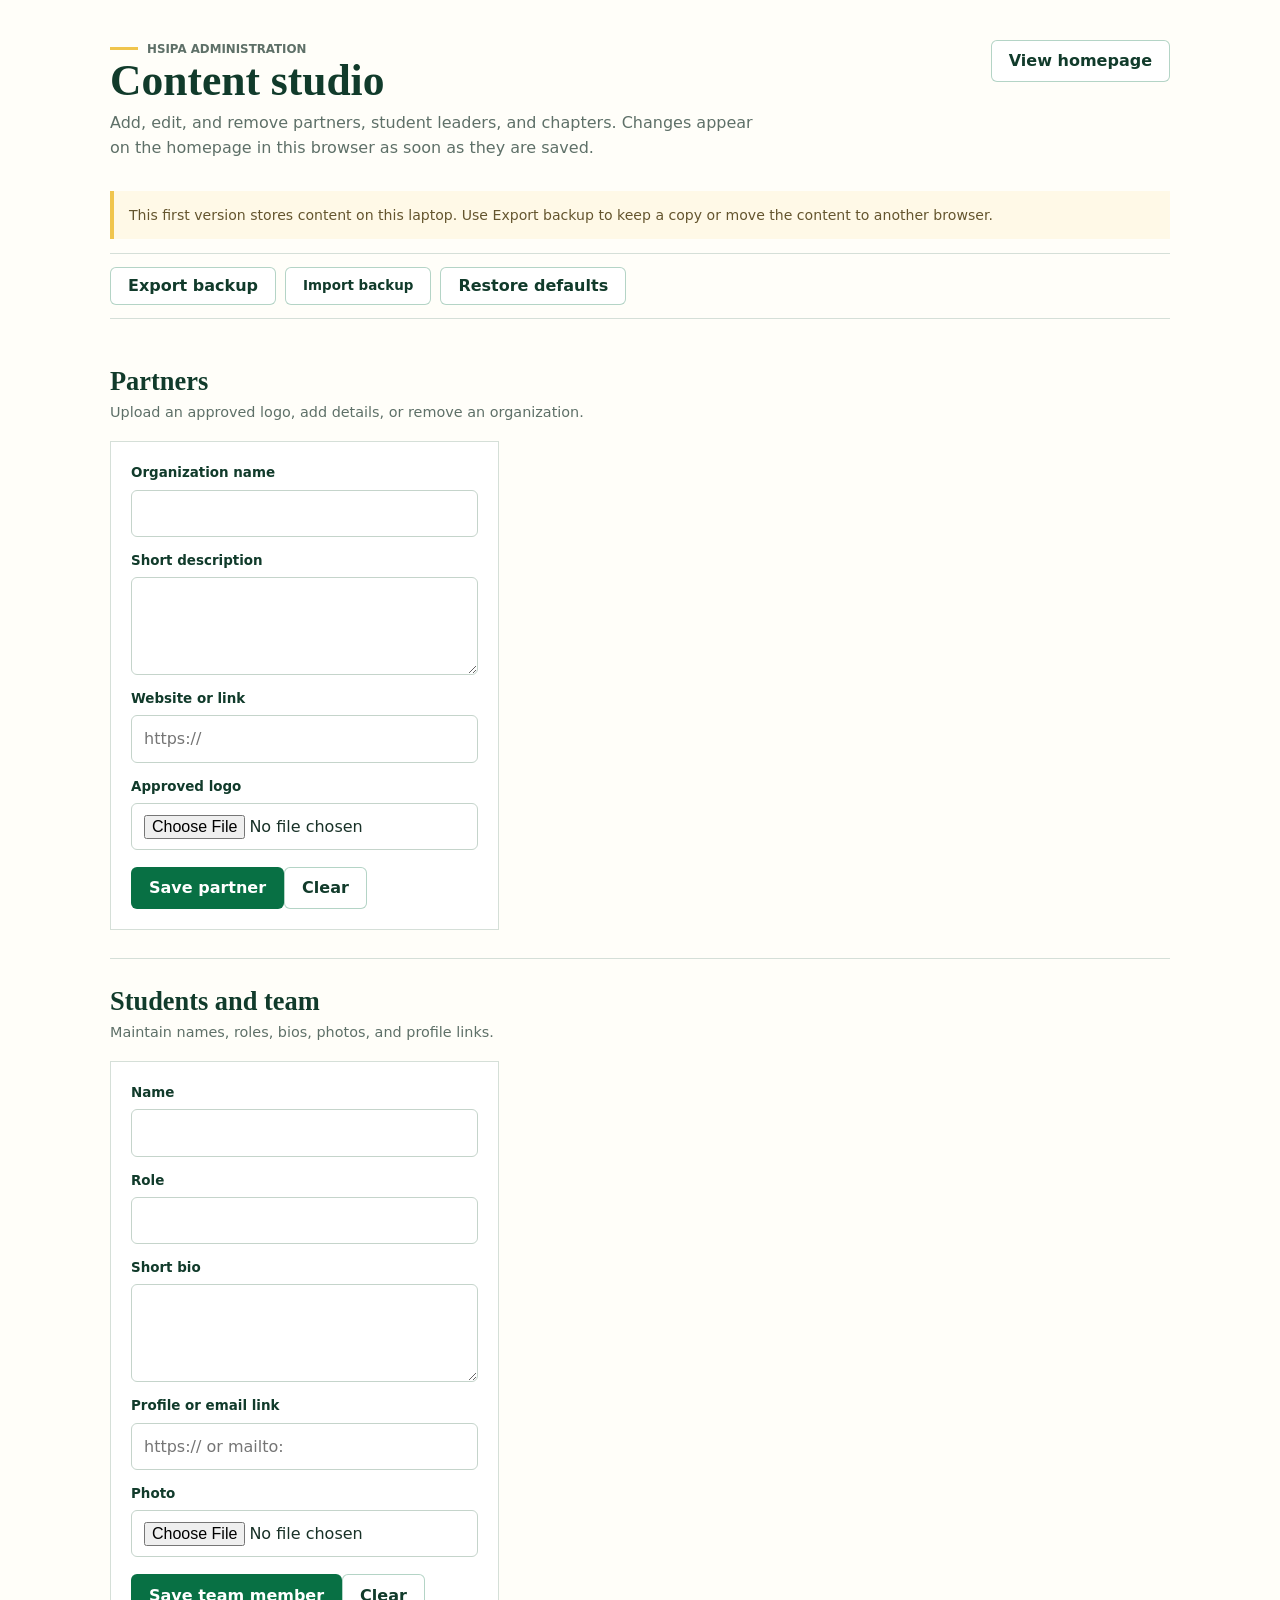
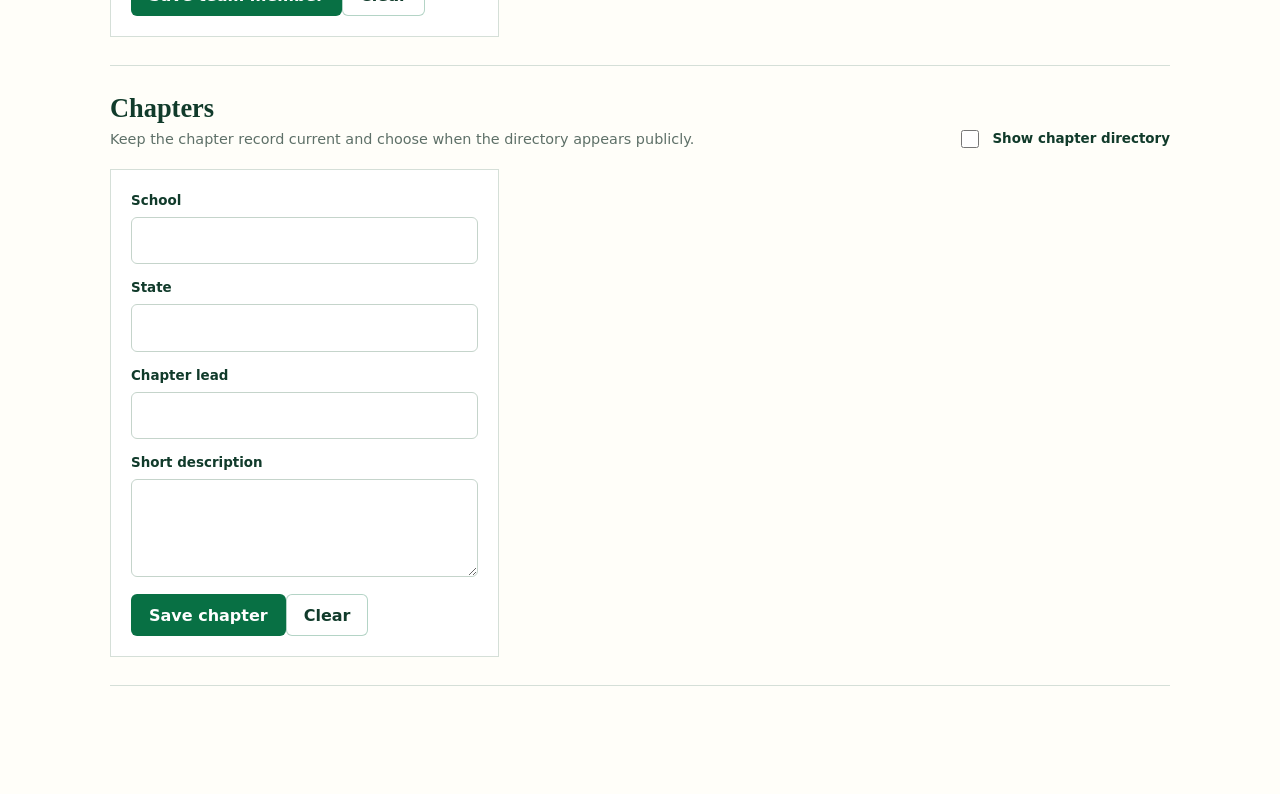
==== admin.html @ c9caeb81 "Add admin.html" ====
<!DOCTYPE html>
<html lang="en">
<head>
  <meta charset="UTF-8">
  <meta name="viewport" content="width=device-width, initial-scale=1.0">
  <title>HSIPA Content Studio</title>
  <link rel="stylesheet" href="styles.css">
  <style>
    .admin-shell { width: min(1060px, calc(100% - 36px)); margin: 0 auto; padding: 40px 0 70px; }
    .admin-header { display: flex; align-items: flex-start; justify-content: space-between; gap: 30px; margin-bottom: 30px; }
    .admin-header h1 { max-width: none; margin-bottom: 8px; font-size: clamp(2rem, 3.4vw, 2.8rem); }
    .admin-header p { max-width: 650px; margin-bottom: 0; color: var(--muted); }
    .admin-toolbar { display: flex; flex-wrap: wrap; gap: 9px; margin-bottom: 20px; padding: 13px 0; border-block: 1px solid var(--line); }
    .admin-toolbar .button { min-height: 38px; }
    .admin-section { padding: 28px 0; border-bottom: 1px solid var(--line); }
    .admin-section-header { display: flex; align-items: end; justify-content: space-between; gap: 20px; margin-bottom: 18px; }
    .admin-section-header h2 { font-size: 1.65rem; }
    .admin-section-header p { margin: 5px 0 0; color: var(--muted); font-size: 0.9rem; }
    .editor-grid { display: grid; grid-template-columns: minmax(300px, 0.75fr) minmax(0, 1.25fr); gap: 22px; align-items: start; }
    .editor-form { padding: 20px; border: 1px solid var(--line); background: var(--white); }
    .editor-form .form-grid { grid-template-columns: 1fr; }
    .records { display: grid; gap: 9px; }
    .record { display: grid; grid-template-columns: 52px 1fr auto; gap: 13px; align-items: center; padding: 13px; border: 1px solid var(--line); background: var(--mist); }
    .record-preview { display: grid; place-items: center; width: 52px; height: 52px; border-radius: 5px; object-fit: contain; color: var(--pine-dark); background: var(--mint); font-size: 0.75rem; font-weight: 900; }
    .record strong, .record span { display: block; }
    .record span { color: var(--muted); font-size: 0.82rem; }
    .record-actions { display: flex; gap: 6px; }
    .icon-button { display: grid; place-items: center; width: 36px; height: 36px; border: 1px solid var(--line); border-radius: 5px; cursor: pointer; color: var(--pine-dark); background: var(--white); font-weight: 900; }
    .icon-button.danger { color: #8b3425; }
    .visibility-row { display: flex; align-items: center; gap: 10px; color: var(--pine-dark); font-weight: 800; }
    .visibility-row input { width: 18px; height: 18px; }
    .admin-status { min-height: 24px; margin: 14px 0 0; color: var(--pine); font-weight: 800; }
    .data-note { padding: 13px 15px; border-left: 4px solid var(--yellow); background: #fff9e7; color: #64552e; font-size: 0.88rem; }
    @media (max-width: 760px) {
      .admin-header, .admin-section-header { align-items: flex-start; flex-direction: column; }
      .editor-grid { grid-template-columns: 1fr; }
      .record { grid-template-columns: 44px 1fr; }
      .record-preview { width: 44px; height: 44px; }
      .record-actions { grid-column: 2; }
    }
  </style>
</head>
<body>
  <main class="admin-shell">
    <header class="admin-header">
      <div>
        <p class="kicker">HSIPA administration</p>
        <h1>Content studio</h1>
        <p>Add, edit, and remove partners, student leaders, and chapters. Changes appear on the homepage in this browser as soon as they are saved.</p>
      </div>
      <a class="button secondary" href="index.html">View homepage</a>
    </header>

    <p class="data-note">This first version stores content on this laptop. Use Export backup to keep a copy or move the content to another browser.</p>
    <div class="admin-toolbar">
      <button class="button secondary" id="export-button" type="button">Export backup</button>
      <label class="button secondary" for="import-input">Import backup</label>
      <input id="import-input" type="file" accept="application/json" hidden>
      <button class="button secondary" id="reset-button" type="button">Restore defaults</button>
    </div>

    <section class="admin-section" id="partners-admin">
      <div class="admin-section-header">
        <div><h2>Partners</h2><p>Upload an approved logo, add details, or remove an organization.</p></div>
      </div>
      <div class="editor-grid">
        <form class="editor-form" id="partner-form">
          <input type="hidden" name="id">
          <div class="form-grid">
            <div class="field"><label for="partner-name">Organization name</label><input id="partner-name" name="name" required></div>
            <div class="field"><label for="partner-description">Short description</label><textarea id="partner-description" name="description" required></textarea></div>
            <div class="field"><label for="partner-url">Website or link</label><input id="partner-url" name="url" type="url" placeholder="https://"></div>
            <div class="field"><label for="partner-logo">Approved logo</label><input id="partner-logo" name="image" type="file" accept="image/png,image/jpeg,image/webp"></div>
          </div>
          <div class="form-actions"><button class="button primary" type="submit">Save partner</button><button class="button secondary cancel-edit" type="button">Clear</button></div>
        </form>
        <div class="records" id="partner-records"></div>
      </div>
    </section>

    <section class="admin-section" id="team-admin">
      <div class="admin-section-header">
        <div><h2>Students and team</h2><p>Maintain names, roles, bios, photos, and profile links.</p></div>
      </div>
      <div class="editor-grid">
        <form class="editor-form" id="team-form">
          <input type="hidden" name="id">
          <div class="form-grid">
            <div class="field"><label for="member-name">Name</label><input id="member-name" name="name" required></div>
            <div class="field"><label for="member-role">Role</label><input id="member-role" name="role" required></div>
            <div class="field"><label for="member-bio">Short bio</label><textarea id="member-bio" name="bio" required></textarea></div>
            <div class="field"><label for="member-url">Profile or email link</label><input id="member-url" name="url" placeholder="https:// or mailto:"></div>
            <div class="field"><label for="member-photo">Photo</label><input id="member-photo" name="image" type="file" accept="image/png,image/jpeg,image/webp"></div>
          </div>
          <div class="form-actions"><button class="button primary" type="submit">Save team member</button><button class="button secondary cancel-edit" type="button">Clear</button></div>
        </form>
        <div class="records" id="team-records"></div>
      </div>
    </section>

    <section class="admin-section" id="chapters-admin">
      <div class="admin-section-header">
        <div><h2>Chapters</h2><p>Keep the chapter record current and choose when the directory appears publicly.</p></div>
        <label class="visibility-row"><input id="show-chapters" type="checkbox"> Show chapter directory</label>
      </div>
      <div class="editor-grid">
        <form class="editor-form" id="chapter-admin-form">
          <input type="hidden" name="id">
          <div class="form-grid">
            <div class="field"><label for="chapter-school">School</label><input id="chapter-school" name="school" required></div>
            <div class="field"><label for="chapter-state">State</label><input id="chapter-state" name="state" required></div>
            <div class="field"><label for="chapter-leader">Chapter lead</label><input id="chapter-leader" name="leader" required></div>
            <div class="field"><label for="chapter-description">Short description</label><textarea id="chapter-description" name="description"></textarea></div>
          </div>
          <div class="form-actions"><button class="button primary" type="submit">Save chapter</button><button class="button secondary cancel-edit" type="button">Clear</button></div>
        </form>
        <div class="records" id="chapter-records"></div>
      </div>
    </section>

    <p class="admin-status" id="admin-status" role="status" aria-live="polite"></p>
  </main>
  <script src="content.js"></script>
  <script src="admin.js"></script>
</body>
</html>
---- styles.css ----
:root {
  --pine: #087044;
  --pine-dark: #113b2b;
  --ink: #183127;
  --muted: #5e7068;
  --mint: #e9f4ed;
  --mist: #f5f8f4;
  --paper: #fffef9;
  --white: #ffffff;
  --line: #d5dfd8;
  --yellow: #f0c54d;
  --blue: #346b83;
  --clay: #a85843;
  --shadow: 0 18px 46px rgba(17, 59, 43, 0.12);
}

* { box-sizing: border-box; }
html { scroll-behavior: smooth; }
body {
  margin: 0;
  color: var(--ink);
  background: var(--paper);
  font-family: Avenir, "Avenir Next", Inter, ui-sans-serif, system-ui, -apple-system, BlinkMacSystemFont, "Segoe UI", sans-serif;
  font-size: 16px;
  line-height: 1.58;
}
a { color: inherit; text-decoration: none; }
img { display: block; max-width: 100%; }
button, input, textarea, select { font: inherit; }
[hidden] { display: none !important; }

.site-header {
  position: sticky;
  top: 0;
  z-index: 20;
  border-bottom: 1px solid rgba(213, 223, 216, 0.9);
  background: rgba(255, 254, 249, 0.95);
  backdrop-filter: blur(14px);
}

.nav {
  display: flex;
  align-items: center;
  justify-content: space-between;
  gap: 28px;
  width: min(1160px, calc(100% - 40px));
  min-height: 68px;
  margin: 0 auto;
}

.brand { display: flex; align-items: center; gap: 11px; min-width: 210px; color: var(--pine-dark); }
.brand-logo { width: 40px; height: 40px; border: 1px solid var(--line); border-radius: 50%; object-fit: cover; }
.brand-text { display: grid; gap: 1px; line-height: 1.1; }
.brand-text span:first-child { font-size: 0.95rem; font-weight: 850; }
.brand-text span:last-child { color: var(--muted); font-size: 0.66rem; font-weight: 760; text-transform: uppercase; }
.nav-links { display: flex; align-items: center; gap: 18px; color: var(--muted); font-size: 0.86rem; font-weight: 720; }
.nav-links > a:not(.button):hover, .text-link:hover, .footer a:hover { color: var(--pine); }

.button {
  display: inline-flex;
  align-items: center;
  justify-content: center;
  min-height: 42px;
  padding: 0 17px;
  border: 1px solid transparent;
  border-radius: 6px;
  cursor: pointer;
  font-weight: 800;
  transition: transform 160ms ease, background 160ms ease, border-color 160ms ease;
}
.button:hover { transform: translateY(-1px); }
.button.primary { color: var(--white); background: var(--pine); }
.button.primary:hover { background: var(--pine-dark); }
.button.secondary { color: var(--pine-dark); border-color: rgba(8, 112, 68, 0.3); background: var(--white); }
.nav-cta { min-height: 38px; padding-inline: 14px; color: var(--white) !important; }

.hero { border-bottom: 1px solid var(--line); background: var(--mist); }
.hero-inner {
  display: grid;
  grid-template-columns: minmax(0, 1.15fr) minmax(300px, 0.65fr);
  gap: 64px;
  align-items: center;
  width: min(1160px, calc(100% - 40px));
  margin: 0 auto;
  padding: 74px 0 58px;
}
.hero-content { max-width: 750px; }
.kicker { margin: 0 0 14px; color: var(--pine); font-size: 0.74rem; font-weight: 900; text-transform: uppercase; }
.kicker::before { display: inline-block; width: 28px; height: 3px; margin: 0 9px 3px 0; content: ""; background: var(--yellow); }
.kicker.light { color: #d9eee3; }
h1, h2, h3, p { margin-top: 0; }
h1, h2 { color: var(--pine-dark); font-family: Georgia, "Times New Roman", serif; font-weight: 700; letter-spacing: 0; }
h1 { max-width: 760px; margin-bottom: 20px; font-size: clamp(2.6rem, 5.2vw, 4.7rem); line-height: 1; }
h2 { margin-bottom: 0; font-size: clamp(1.78rem, 3vw, 2.75rem); line-height: 1.08; }
h3 { margin-bottom: 8px; color: var(--pine-dark); font-size: 1.08rem; line-height: 1.28; letter-spacing: 0; }
.hero-copy { max-width: 720px; margin-bottom: 0; color: #385046; font-size: clamp(0.98rem, 1.15vw, 1.06rem); line-height: 1.68; }
.hero-actions { display: flex; flex-wrap: wrap; gap: 10px; margin-top: 28px; }
.hero-logo { display: grid; place-items: center; aspect-ratio: 1; padding: 24px; border: 1px solid rgba(8, 112, 68, 0.18); border-radius: 8px; background: var(--white); box-shadow: var(--shadow); }
.hero-logo img { width: min(94%, 350px); border-radius: 50%; }
.founding-bar { display: flex; align-items: center; justify-content: space-between; gap: 30px; width: min(1160px, calc(100% - 40px)); margin: 0 auto; padding: 17px 0 19px; border-top: 1px solid rgba(8, 112, 68, 0.18); }
.founding-bar > div { display: flex; align-items: baseline; gap: 12px; }
.founding-label { color: var(--pine); font-size: 0.72rem; font-weight: 900; text-transform: uppercase; }
.founding-bar strong { color: var(--pine-dark); font-size: 0.94rem; }
.founding-bar p { max-width: 580px; margin: 0; color: var(--muted); font-size: 0.88rem; }

.statement { background: var(--pine-dark); }
.statement-inner { display: grid; grid-template-columns: minmax(0, 0.9fr) minmax(320px, 1fr); gap: 58px; align-items: center; width: min(1160px, calc(100% - 40px)); margin: 0 auto; padding: 58px 0; color: var(--white); }
.statement h2 { color: var(--white); }
.argument-list { display: grid; gap: 10px; margin: 0; padding: 0; list-style: none; }
.argument-list li { display: grid; grid-template-columns: 34px 1fr; gap: 13px; align-items: start; padding: 14px 0; border-bottom: 1px solid rgba(255, 255, 255, 0.16); }
.argument-list li:last-child { border-bottom: 0; }
.argument-list span { color: var(--yellow); font-size: 0.76rem; font-weight: 900; }
.argument-list p { margin: 0; color: #eef9f2; font-size: 0.96rem; }

.section { width: min(1160px, calc(100% - 40px)); margin: 0 auto; padding: 72px 0; }
.section-header { display: grid; grid-template-columns: minmax(0, 0.9fr) minmax(280px, 0.68fr); gap: 46px; align-items: end; margin-bottom: 30px; }
.section-header > p, .lead { margin-bottom: 0; color: var(--muted); font-size: 0.98rem; }
.compact-header { margin-bottom: 24px; }
.band { border-block: 1px solid var(--line); background: #eef6f0; }
.mission-grid, .team-grid { display: grid; grid-template-columns: repeat(3, minmax(0, 1fr)); gap: 14px; }
.mission-card, .team-card, .partner, .form-panel, .chapter-card, .directory-item { border: 1px solid var(--line); border-radius: 7px; background: var(--white); }
.mission-card { min-height: 220px; padding: 22px; }
.mission-card:nth-child(2) { border-top: 4px solid var(--yellow); }
.mission-card:nth-child(3) { border-top: 4px solid var(--blue); }
.mission-number { display: block; margin-bottom: 18px; color: var(--pine); font-size: 0.75rem; font-weight: 900; }
.mission-card p, .team-card p, .partner p, .roadmap-item p, .chapter-card p, .directory-item p { margin-bottom: 0; color: var(--muted); font-size: 0.94rem; }

.tracks-grid { display: grid; grid-template-columns: repeat(4, minmax(0, 1fr)); gap: 12px; }
.track { min-height: 220px; padding: 21px; border: 1px solid var(--line); border-radius: 7px; background: var(--white); }
.track:nth-child(2) { background: #fff9e7; }
.track:nth-child(3) { background: #edf5f7; }
.track:nth-child(4) { background: #f7eeeb; }
.track > span { display: block; margin-bottom: 28px; color: var(--pine); font-size: 0.72rem; font-weight: 900; text-transform: uppercase; }
.track p { margin-bottom: 0; color: var(--muted); font-size: 0.92rem; }

.chapter-layout { display: grid; grid-template-columns: minmax(320px, 0.9fr) minmax(0, 1.1fr); gap: 18px; }
.chapter-card { padding: 26px; color: var(--white); background: var(--pine-dark); }
.chapter-card h3 { color: var(--white); }
.chapter-card p { color: #d8e9df; }
.chapter-list { display: grid; gap: 12px; margin: 24px 0 0; padding: 0; list-style: none; }
.chapter-list li { display: flex; gap: 11px; color: #f4fbf6; font-size: 0.92rem; }
.check { display: inline-grid; flex: 0 0 22px; place-items: center; width: 22px; height: 22px; border-radius: 50%; color: var(--pine-dark); background: var(--yellow); font-size: 0.75rem; font-weight: 900; }
.roadmap { display: grid; grid-template-columns: repeat(2, minmax(0, 1fr)); gap: 12px; }
.roadmap-item { min-height: 174px; padding: 21px; border-left: 4px solid var(--pine); border-radius: 6px; background: var(--mist); }
.roadmap-item:nth-child(2) { border-left-color: var(--yellow); }
.roadmap-item:nth-child(3) { border-left-color: var(--blue); }
.roadmap-item:nth-child(4) { border-left-color: var(--clay); }
.roadmap-item > span { display: block; margin-bottom: 11px; color: var(--pine); font-size: 0.7rem; font-weight: 900; text-transform: uppercase; }

.directory-grid, .partners-grid { display: grid; grid-template-columns: repeat(3, minmax(0, 1fr)); gap: 12px; }
.directory-item { padding: 21px; }
.directory-item > span { display: block; margin-bottom: 13px; color: var(--pine); font-size: 0.72rem; font-weight: 900; text-transform: uppercase; }
.directory-item p + p { margin-top: 8px; }
.partner { display: grid; grid-template-columns: 58px 1fr; gap: 15px; align-items: center; min-height: 120px; padding: 17px; }
.partner-mark, .partner-logo { width: 58px; height: 58px; border-radius: 6px; object-fit: contain; }
.partner-mark { display: grid; place-items: center; color: var(--pine-dark); background: var(--mint); font-size: 0.84rem; font-weight: 900; }
.text-link { display: inline-flex; margin-top: 13px; color: var(--pine); font-size: 0.88rem; font-weight: 850; }

.team-card { padding: 22px; }
.avatar { display: grid; place-items: center; width: 56px; height: 56px; margin-bottom: 16px; border-radius: 50%; color: var(--white); background: var(--pine); font-size: 1.08rem; font-weight: 900; }
.avatar.photo { object-fit: cover; }
.role { display: block; margin-bottom: 10px; color: var(--clay); font-size: 0.7rem; font-weight: 900; text-transform: uppercase; }
.join-team-strip { display: flex; align-items: center; justify-content: space-between; gap: 28px; margin-top: 16px; padding: 20px 22px; border: 1px solid var(--line); background: var(--white); }
.join-team-strip strong { color: var(--pine-dark); }
.join-team-strip p { margin: 3px 0 0; color: var(--muted); font-size: 0.91rem; }

.join-layout { display: grid; grid-template-columns: minmax(0, 0.82fr) minmax(360px, 1fr); gap: 38px; align-items: start; }
.join-copy { padding-top: 8px; }
.join-copy .lead { margin-top: 20px; line-height: 1.68; }
.contact-panel { display: flex; align-items: center; justify-content: space-between; gap: 18px; margin-top: 24px; padding: 16px 0; border-block: 1px solid var(--line); color: var(--muted); font-size: 0.9rem; }
.contact-panel a { color: var(--pine); font-weight: 850; }
.form-panel { padding: 24px; box-shadow: var(--shadow); }
.form-panel h3 { margin-bottom: 6px; font-size: 1.18rem; }
.form-panel > p { margin: 0 0 18px; color: var(--muted); font-size: 0.9rem; }
.form-grid { display: grid; grid-template-columns: repeat(2, minmax(0, 1fr)); gap: 13px; }
.field { display: grid; gap: 6px; }
.field.full { grid-column: 1 / -1; }
label { color: var(--pine-dark); font-size: 0.84rem; font-weight: 820; }
label span { color: var(--muted); font-weight: 600; }
input, textarea, select { width: 100%; border: 1px solid #c5d4cb; border-radius: 6px; padding: 10px 12px; color: var(--ink); background: var(--white); }
textarea { min-height: 98px; resize: vertical; }
input:focus, textarea:focus, select:focus { border-color: var(--pine); outline: 3px solid rgba(8, 112, 68, 0.12); }
.form-actions { margin-top: 17px; }
.form-status { min-height: 22px; margin: 12px 0 0; color: var(--pine); font-size: 0.88rem; font-weight: 760; }
.form-status a { text-decoration: underline; }

.footer { border-top: 1px solid var(--line); background: var(--pine-dark); }
.footer-inner { display: flex; align-items: center; justify-content: space-between; gap: 20px; width: min(1160px, calc(100% - 40px)); margin: 0 auto; padding: 25px 0; color: #d8e9df; font-size: 0.82rem; }
.footer-inner > div { display: grid; gap: 2px; }
.footer strong { color: var(--white); }
.footer a { color: #d8e9df; font-weight: 800; }

@media (max-width: 960px) {
  .nav { align-items: flex-start; flex-direction: column; gap: 10px; padding: 11px 0; }
  .nav-links { width: 100%; gap: 13px; overflow-x: auto; padding-bottom: 2px; }
  .nav-links a { white-space: nowrap; }
  .hero-inner, .statement-inner, .section-header, .chapter-layout, .join-layout { grid-template-columns: 1fr; }
  .hero-inner { gap: 38px; padding: 54px 0 42px; }
  .hero-logo { max-width: 420px; }
  .section-header { gap: 18px; }
  .tracks-grid, .partners-grid, .directory-grid { grid-template-columns: repeat(2, minmax(0, 1fr)); }
}

@media (max-width: 680px) {
  .nav, .hero-inner, .founding-bar, .statement-inner, .section, .footer-inner { width: min(100% - 28px, 1160px); }
  .brand-text span:last-child { display: none; }
  .nav-links { font-size: 0.82rem; }
  h1 { font-size: 2.65rem; }
  .hero-logo { max-width: 320px; }
  .founding-bar, .founding-bar > div, .join-team-strip, .contact-panel { align-items: flex-start; flex-direction: column; gap: 7px; }
  .statement-inner, .section { padding: 54px 0; }
  .mission-grid, .team-grid, .tracks-grid, .partners-grid, .directory-grid, .roadmap, .form-grid { grid-template-columns: 1fr; }
  .field.full { grid-column: auto; }
  .partner { grid-template-columns: 50px 1fr; }
  .partner-mark, .partner-logo { width: 50px; height: 50px; }
  .footer-inner { align-items: flex-start; flex-direction: column; }
}
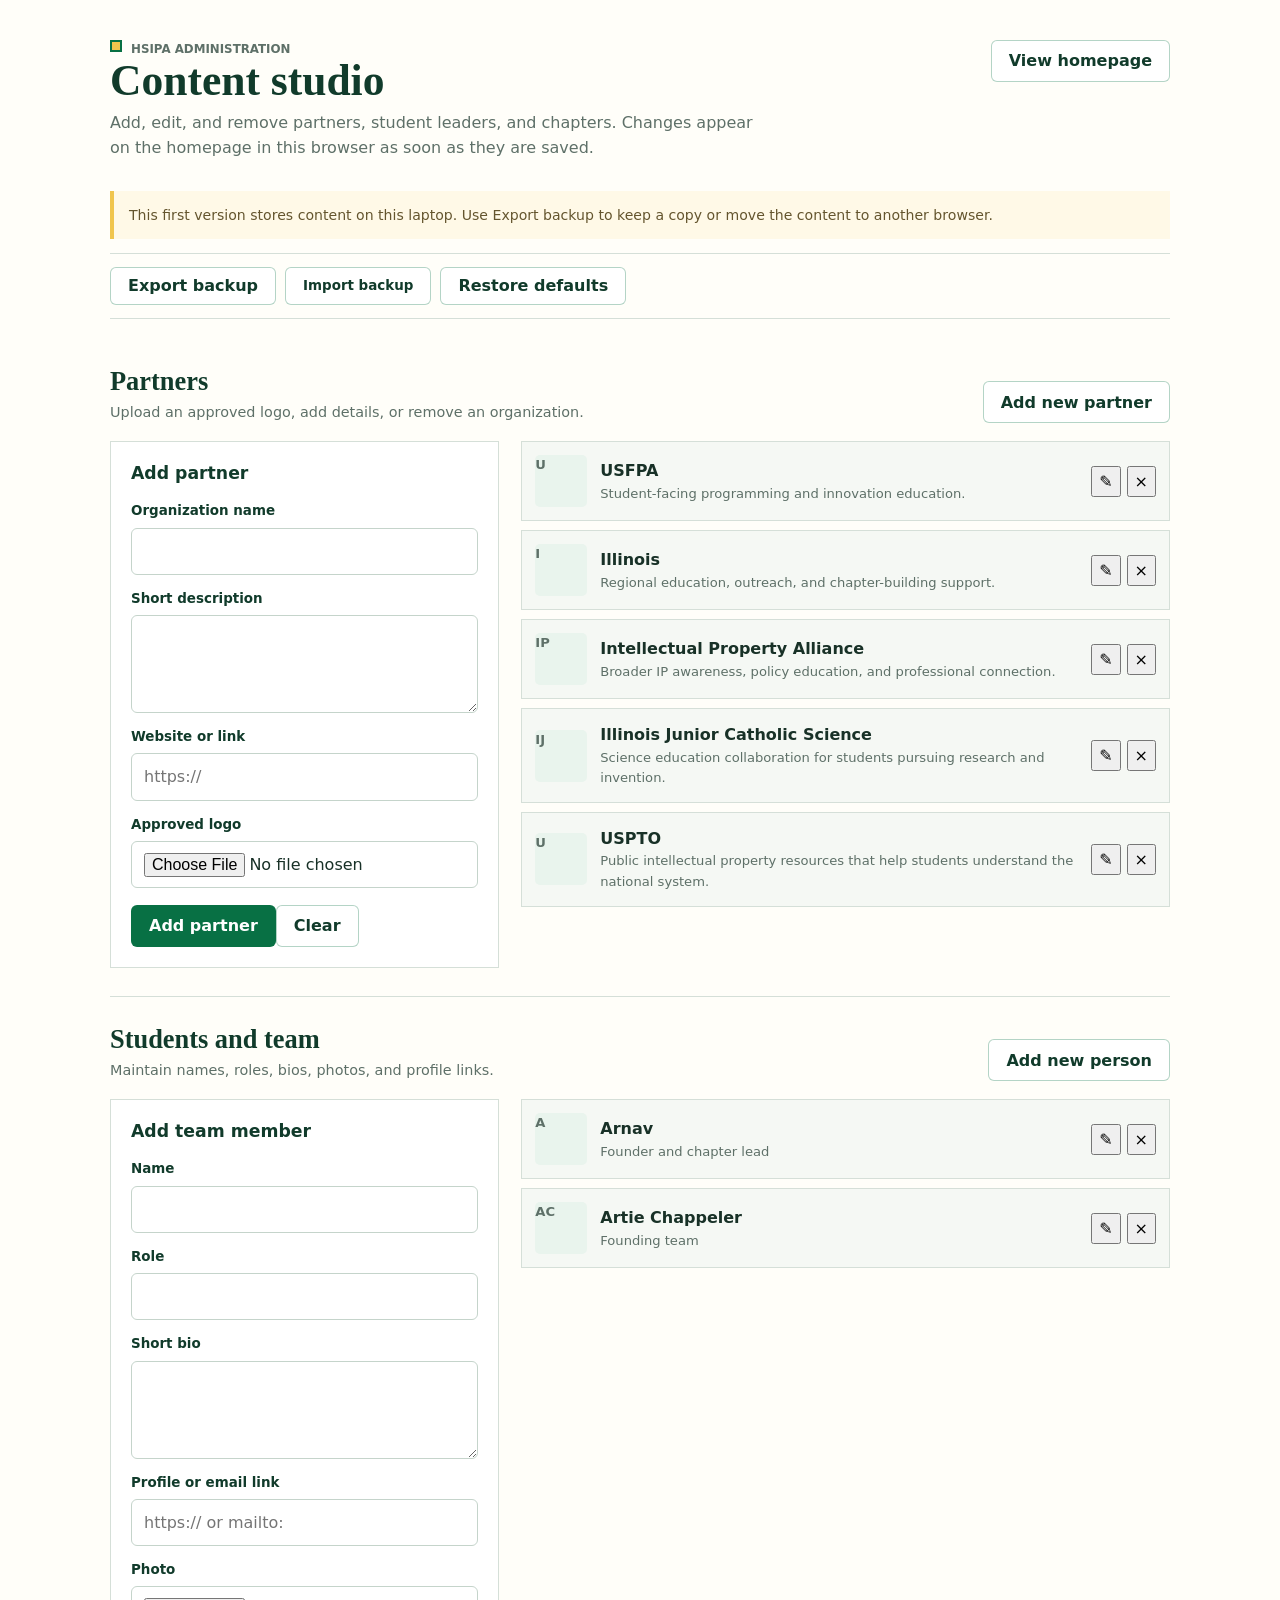
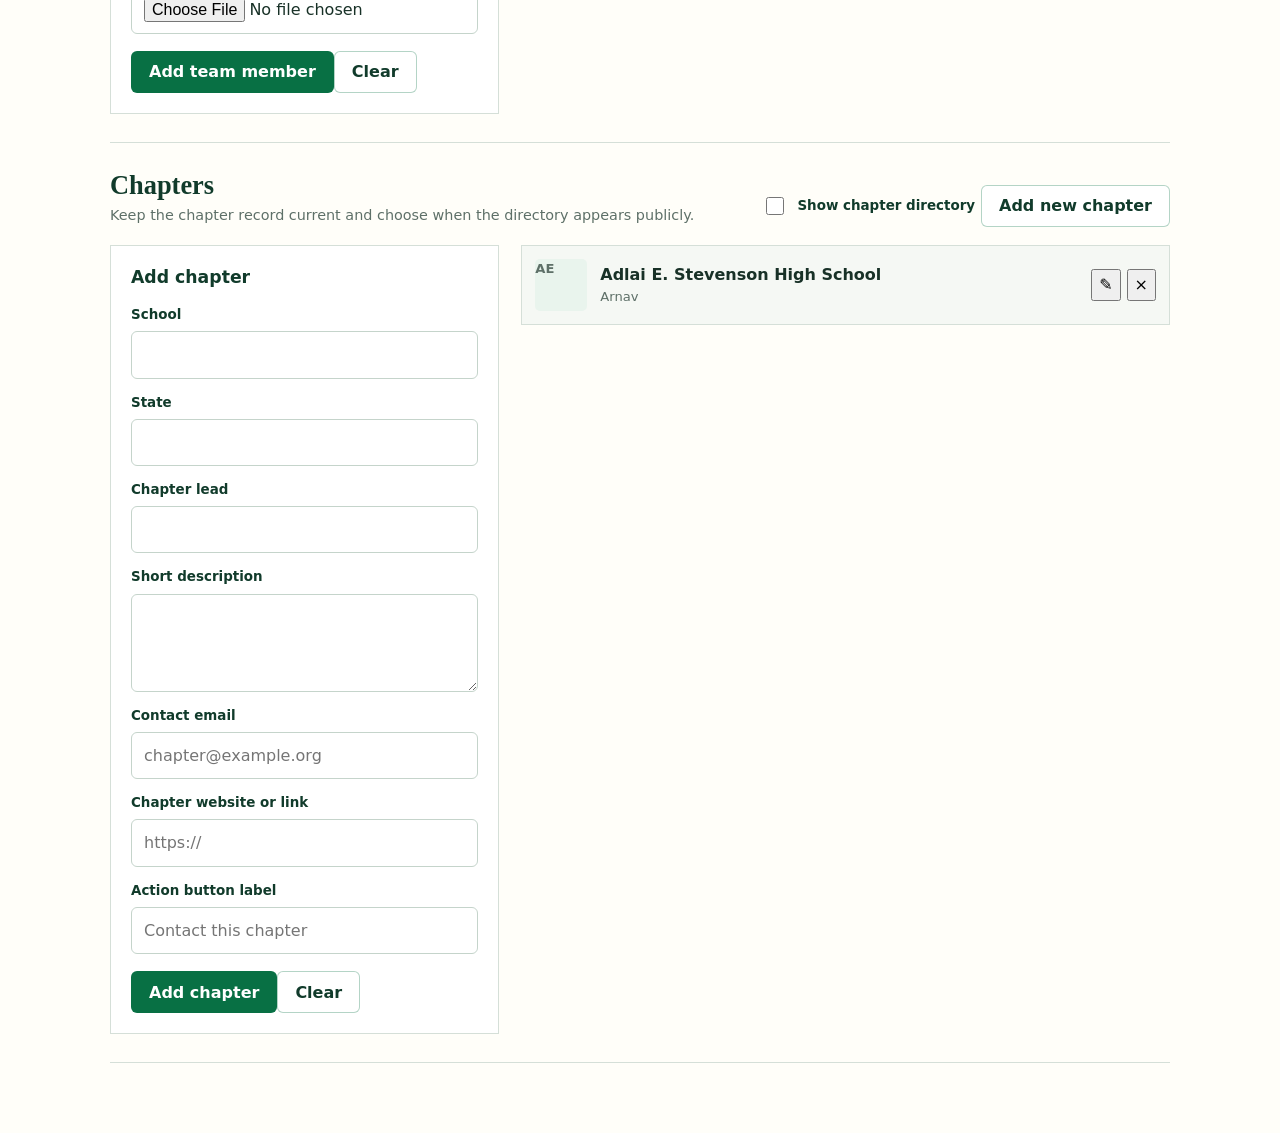
==== commit 704ea7b0: "Update admin.html" ====
--- a/admin.html
+++ b/admin.html
@@ -18,6 +18,7 @@
     .admin-section-header p { margin: 5px 0 0; color: var(--muted); font-size: 0.9rem; }
     .editor-grid { display: grid; grid-template-columns: minmax(300px, 0.75fr) minmax(0, 1.25fr); gap: 22px; align-items: start; }
     .editor-form { padding: 20px; border: 1px solid var(--line); background: var(--white); }
+    .editor-form h3 { margin-bottom: 16px; }
     .editor-form .form-grid { grid-template-columns: 1fr; }
     .records { display: grid; gap: 9px; }
     .record { display: grid; grid-template-columns: 52px 1fr auto; gap: 13px; align-items: center; padding: 13px; border: 1px solid var(--line); background: var(--mist); }
@@ -25,11 +26,12 @@
     .record strong, .record span { display: block; }
     .record span { color: var(--muted); font-size: 0.82rem; }
     .record-actions { display: flex; gap: 6px; }
-    .icon-button { display: grid; place-items: center; width: 36px; height: 36px; border: 1px solid var(--line); border-radius: 5px; cursor: pointer; color: var(--pine-dark); background: var(--white); font-weight: 900; }
-    .icon-button.danger { color: #8b3425; }
+    .record-action { min-height: 34px; padding: 0 10px; border: 1px solid var(--line); border-radius: 5px; cursor: pointer; color: var(--pine-dark); background: var(--white); font-size: 0.78rem; font-weight: 850; }
+    .record-action.danger { color: #8b3425; }
     .visibility-row { display: flex; align-items: center; gap: 10px; color: var(--pine-dark); font-weight: 800; }
     .visibility-row input { width: 18px; height: 18px; }
-    .admin-status { min-height: 24px; margin: 14px 0 0; color: var(--pine); font-weight: 800; }
+    .admin-status { position: sticky; top: 12px; z-index: 10; display: none; margin: 12px 0; padding: 12px 15px; border: 1px solid #9fcab4; border-radius: 6px; color: var(--pine-dark); background: #edf8f1; box-shadow: var(--shadow); font-weight: 800; }
+    .admin-status.visible { display: block; }
     .data-note { padding: 13px 15px; border-left: 4px solid var(--yellow); background: #fff9e7; color: #64552e; font-size: 0.88rem; }
     @media (max-width: 760px) {
       .admin-header, .admin-section-header { align-items: flex-start; flex-direction: column; }
@@ -58,13 +60,16 @@
       <input id="import-input" type="file" accept="application/json" hidden>
       <button class="button secondary" id="reset-button" type="button">Restore defaults</button>
     </div>
+    <p class="admin-status" id="admin-status" role="status" aria-live="polite"></p>
 
     <section class="admin-section" id="partners-admin">
       <div class="admin-section-header">
         <div><h2>Partners</h2><p>Upload an approved logo, add details, or remove an organization.</p></div>
+        <button class="button secondary new-record" type="button" data-form="partner-form">Add new partner</button>
       </div>
       <div class="editor-grid">
         <form class="editor-form" id="partner-form">
+          <h3 id="partner-form-title">Add partner</h3>
           <input type="hidden" name="id">
           <div class="form-grid">
             <div class="field"><label for="partner-name">Organization name</label><input id="partner-name" name="name" required></div>
@@ -72,7 +77,7 @@
             <div class="field"><label for="partner-url">Website or link</label><input id="partner-url" name="url" type="url" placeholder="https://"></div>
             <div class="field"><label for="partner-logo">Approved logo</label><input id="partner-logo" name="image" type="file" accept="image/png,image/jpeg,image/webp"></div>
           </div>
-          <div class="form-actions"><button class="button primary" type="submit">Save partner</button><button class="button secondary cancel-edit" type="button">Clear</button></div>
+          <div class="form-actions"><button class="button primary submit-record" type="submit">Add partner</button><button class="button secondary cancel-edit" type="button">Clear</button></div>
         </form>
         <div class="records" id="partner-records"></div>
       </div>
@@ -81,9 +86,11 @@
     <section class="admin-section" id="team-admin">
       <div class="admin-section-header">
         <div><h2>Students and team</h2><p>Maintain names, roles, bios, photos, and profile links.</p></div>
+        <button class="button secondary new-record" type="button" data-form="team-form">Add new person</button>
       </div>
       <div class="editor-grid">
         <form class="editor-form" id="team-form">
+          <h3 id="team-form-title">Add team member</h3>
           <input type="hidden" name="id">
           <div class="form-grid">
             <div class="field"><label for="member-name">Name</label><input id="member-name" name="name" required></div>
@@ -92,7 +99,7 @@
             <div class="field"><label for="member-url">Profile or email link</label><input id="member-url" name="url" placeholder="https:// or mailto:"></div>
             <div class="field"><label for="member-photo">Photo</label><input id="member-photo" name="image" type="file" accept="image/png,image/jpeg,image/webp"></div>
           </div>
-          <div class="form-actions"><button class="button primary" type="submit">Save team member</button><button class="button secondary cancel-edit" type="button">Clear</button></div>
+          <div class="form-actions"><button class="button primary submit-record" type="submit">Add team member</button><button class="button secondary cancel-edit" type="button">Clear</button></div>
         </form>
         <div class="records" id="team-records"></div>
       </div>
@@ -101,24 +108,30 @@
     <section class="admin-section" id="chapters-admin">
       <div class="admin-section-header">
         <div><h2>Chapters</h2><p>Keep the chapter record current and choose when the directory appears publicly.</p></div>
-        <label class="visibility-row"><input id="show-chapters" type="checkbox"> Show chapter directory</label>
+        <div class="record-actions">
+          <label class="visibility-row"><input id="show-chapters" type="checkbox"> Show chapter directory</label>
+          <button class="button secondary new-record" type="button" data-form="chapter-admin-form">Add new chapter</button>
+        </div>
       </div>
       <div class="editor-grid">
         <form class="editor-form" id="chapter-admin-form">
+          <h3 id="chapter-admin-form-title">Add chapter</h3>
           <input type="hidden" name="id">
           <div class="form-grid">
             <div class="field"><label for="chapter-school">School</label><input id="chapter-school" name="school" required></div>
             <div class="field"><label for="chapter-state">State</label><input id="chapter-state" name="state" required></div>
             <div class="field"><label for="chapter-leader">Chapter lead</label><input id="chapter-leader" name="leader" required></div>
             <div class="field"><label for="chapter-description">Short description</label><textarea id="chapter-description" name="description"></textarea></div>
+            <div class="field"><label for="chapter-contact-email">Contact email</label><input id="chapter-contact-email" name="contactEmail" type="email" placeholder="chapter@example.org"></div>
+            <div class="field"><label for="chapter-url">Chapter website or link</label><input id="chapter-url" name="url" type="url" placeholder="https://"></div>
+            <div class="field"><label for="chapter-action-label">Action button label</label><input id="chapter-action-label" name="actionLabel" placeholder="Contact this chapter"></div>
           </div>
-          <div class="form-actions"><button class="button primary" type="submit">Save chapter</button><button class="button secondary cancel-edit" type="button">Clear</button></div>
+          <div class="form-actions"><button class="button primary submit-record" type="submit">Add chapter</button><button class="button secondary cancel-edit" type="button">Clear</button></div>
         </form>
         <div class="records" id="chapter-records"></div>
       </div>
     </section>
 
-    <p class="admin-status" id="admin-status" role="status" aria-live="polite"></p>
   </main>
   <script src="content.js"></script>
   <script src="admin.js"></script>
--- a/styles.css
+++ b/styles.css
@@ -42,9 +42,9 @@
   display: flex;
   align-items: center;
   justify-content: space-between;
-  gap: 28px;
+  gap: 24px;
   width: min(1160px, calc(100% - 40px));
-  min-height: 68px;
+  min-height: 70px;
   margin: 0 auto;
 }
 
@@ -53,8 +53,11 @@
 .brand-text { display: grid; gap: 1px; line-height: 1.1; }
 .brand-text span:first-child { font-size: 0.95rem; font-weight: 850; }
 .brand-text span:last-child { color: var(--muted); font-size: 0.66rem; font-weight: 760; text-transform: uppercase; }
-.nav-links { display: flex; align-items: center; gap: 18px; color: var(--muted); font-size: 0.86rem; font-weight: 720; }
-.nav-links > a:not(.button):hover, .text-link:hover, .footer a:hover { color: var(--pine); }
+.nav-links { display: flex; align-items: center; gap: 3px; color: var(--muted); font-size: 0.84rem; font-weight: 760; }
+.nav-links > a:not(.button) { padding: 8px 9px; border-bottom: 2px solid transparent; }
+.nav-links > a:not(.button):hover { color: var(--pine-dark); border-bottom-color: var(--pine); background: var(--mist); }
+.nav-links .nav-cta { margin-left: 8px; }
+.text-link:hover, .text-button:hover, .footer a:hover { color: var(--pine-dark); }
 
 .button {
   display: inline-flex;
@@ -86,8 +89,9 @@
 }
 .hero-content { max-width: 750px; }
 .kicker { margin: 0 0 14px; color: var(--pine); font-size: 0.74rem; font-weight: 900; text-transform: uppercase; }
-.kicker::before { display: inline-block; width: 28px; height: 3px; margin: 0 9px 3px 0; content: ""; background: var(--yellow); }
+.kicker::before { display: inline-block; width: 8px; height: 8px; margin: 0 9px 1px 0; border: 2px solid var(--pine); content: ""; background: var(--yellow); }
 .kicker.light { color: #d9eee3; }
+.kicker.light::before { border-color: #d9eee3; }
 h1, h2, h3, p { margin-top: 0; }
 h1, h2 { color: var(--pine-dark); font-family: Georgia, "Times New Roman", serif; font-weight: 700; letter-spacing: 0; }
 h1 { max-width: 760px; margin-bottom: 20px; font-size: clamp(2.6rem, 5.2vw, 4.7rem); line-height: 1; }
@@ -120,8 +124,8 @@
 .mission-grid, .team-grid { display: grid; grid-template-columns: repeat(3, minmax(0, 1fr)); gap: 14px; }
 .mission-card, .team-card, .partner, .form-panel, .chapter-card, .directory-item { border: 1px solid var(--line); border-radius: 7px; background: var(--white); }
 .mission-card { min-height: 220px; padding: 22px; }
-.mission-card:nth-child(2) { border-top: 4px solid var(--yellow); }
-.mission-card:nth-child(3) { border-top: 4px solid var(--blue); }
+.mission-card:nth-child(2) { border-left: 4px solid var(--yellow); }
+.mission-card:nth-child(3) { border-left: 4px solid var(--blue); }
 .mission-number { display: block; margin-bottom: 18px; color: var(--pine); font-size: 0.75rem; font-weight: 900; }
 .mission-card p, .team-card p, .partner p, .roadmap-item p, .chapter-card p, .directory-item p { margin-bottom: 0; color: var(--muted); font-size: 0.94rem; }
 
@@ -151,10 +155,13 @@
 .directory-item { padding: 21px; }
 .directory-item > span { display: block; margin-bottom: 13px; color: var(--pine); font-size: 0.72rem; font-weight: 900; text-transform: uppercase; }
 .directory-item p + p { margin-top: 8px; }
+.directory-actions { display: flex; flex-wrap: wrap; gap: 8px; margin-top: 17px; }
+.directory-actions .button { min-height: 38px; padding-inline: 13px; font-size: 0.84rem; }
 .partner { display: grid; grid-template-columns: 58px 1fr; gap: 15px; align-items: center; min-height: 120px; padding: 17px; }
 .partner-mark, .partner-logo { width: 58px; height: 58px; border-radius: 6px; object-fit: contain; }
 .partner-mark { display: grid; place-items: center; color: var(--pine-dark); background: var(--mint); font-size: 0.84rem; font-weight: 900; }
 .text-link { display: inline-flex; margin-top: 13px; color: var(--pine); font-size: 0.88rem; font-weight: 850; }
+.text-button { display: inline-flex; margin-top: 13px; padding: 0; border: 0; cursor: pointer; color: var(--pine); background: transparent; font: inherit; font-size: 0.88rem; font-weight: 850; }
 
 .team-card { padding: 22px; }
 .avatar { display: grid; place-items: center; width: 56px; height: 56px; margin-bottom: 16px; border-radius: 50%; color: var(--white); background: var(--pine); font-size: 1.08rem; font-weight: 900; }
@@ -169,6 +176,7 @@
 .join-copy .lead { margin-top: 20px; line-height: 1.68; }
 .contact-panel { display: flex; align-items: center; justify-content: space-between; gap: 18px; margin-top: 24px; padding: 16px 0; border-block: 1px solid var(--line); color: var(--muted); font-size: 0.9rem; }
 .contact-panel a { color: var(--pine); font-weight: 850; }
+.contact-panel .text-button { margin-top: 0; }
 .form-panel { padding: 24px; box-shadow: var(--shadow); }
 .form-panel h3 { margin-bottom: 6px; font-size: 1.18rem; }
 .form-panel > p { margin: 0 0 18px; color: var(--muted); font-size: 0.9rem; }
@@ -183,6 +191,15 @@
 .form-actions { margin-top: 17px; }
 .form-status { min-height: 22px; margin: 12px 0 0; color: var(--pine); font-size: 0.88rem; font-weight: 760; }
 .form-status a { text-decoration: underline; }
+.message-actions { display: flex; flex-wrap: wrap; gap: 8px; margin-top: 12px; }
+
+.contact-dialog { width: min(640px, calc(100% - 28px)); max-height: calc(100vh - 32px); margin: auto; padding: 0; border: 1px solid var(--line); border-radius: 8px; color: var(--ink); background: var(--white); box-shadow: 0 28px 80px rgba(17, 59, 43, 0.28); }
+.contact-dialog::backdrop { background: rgba(17, 49, 39, 0.6); }
+.contact-dialog-panel { padding: 26px; }
+.dialog-header { display: flex; align-items: flex-start; justify-content: space-between; gap: 22px; margin-bottom: 10px; }
+.dialog-header h2 { font-size: clamp(1.65rem, 4vw, 2.25rem); }
+.dialog-close { display: grid; flex: 0 0 38px; place-items: center; width: 38px; height: 38px; border: 1px solid var(--line); border-radius: 5px; cursor: pointer; color: var(--pine-dark); background: var(--mist); font-size: 1.35rem; line-height: 1; }
+.dialog-context { margin: 0 0 18px; color: var(--muted); font-size: 0.92rem; }
 
 .footer { border-top: 1px solid var(--line); background: var(--pine-dark); }
 .footer-inner { display: flex; align-items: center; justify-content: space-between; gap: 20px; width: min(1160px, calc(100% - 40px)); margin: 0 auto; padding: 25px 0; color: #d8e9df; font-size: 0.82rem; }
@@ -192,7 +209,7 @@
 
 @media (max-width: 960px) {
   .nav { align-items: flex-start; flex-direction: column; gap: 10px; padding: 11px 0; }
-  .nav-links { width: 100%; gap: 13px; overflow-x: auto; padding-bottom: 2px; }
+  .nav-links { width: 100%; gap: 3px; overflow-x: auto; padding-bottom: 2px; }
   .nav-links a { white-space: nowrap; }
   .hero-inner, .statement-inner, .section-header, .chapter-layout, .join-layout { grid-template-columns: 1fr; }
   .hero-inner { gap: 38px; padding: 54px 0 42px; }
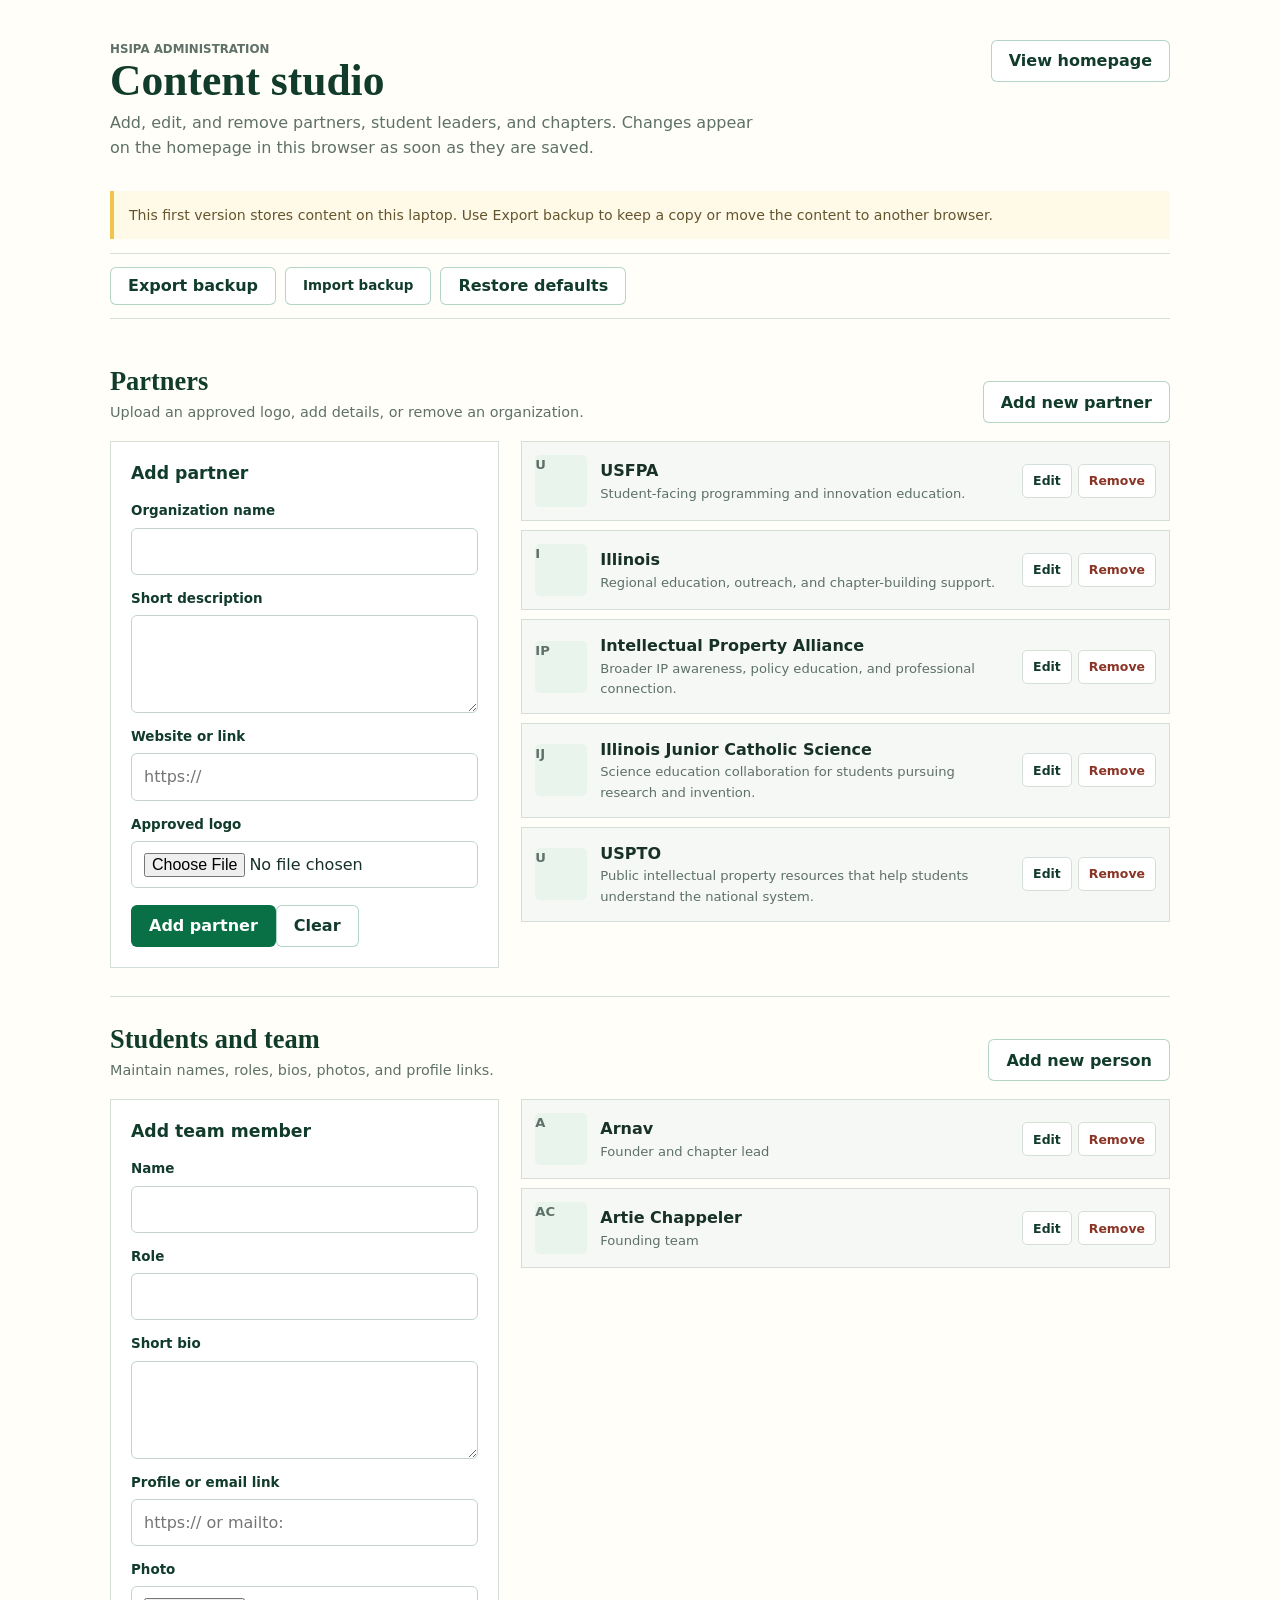
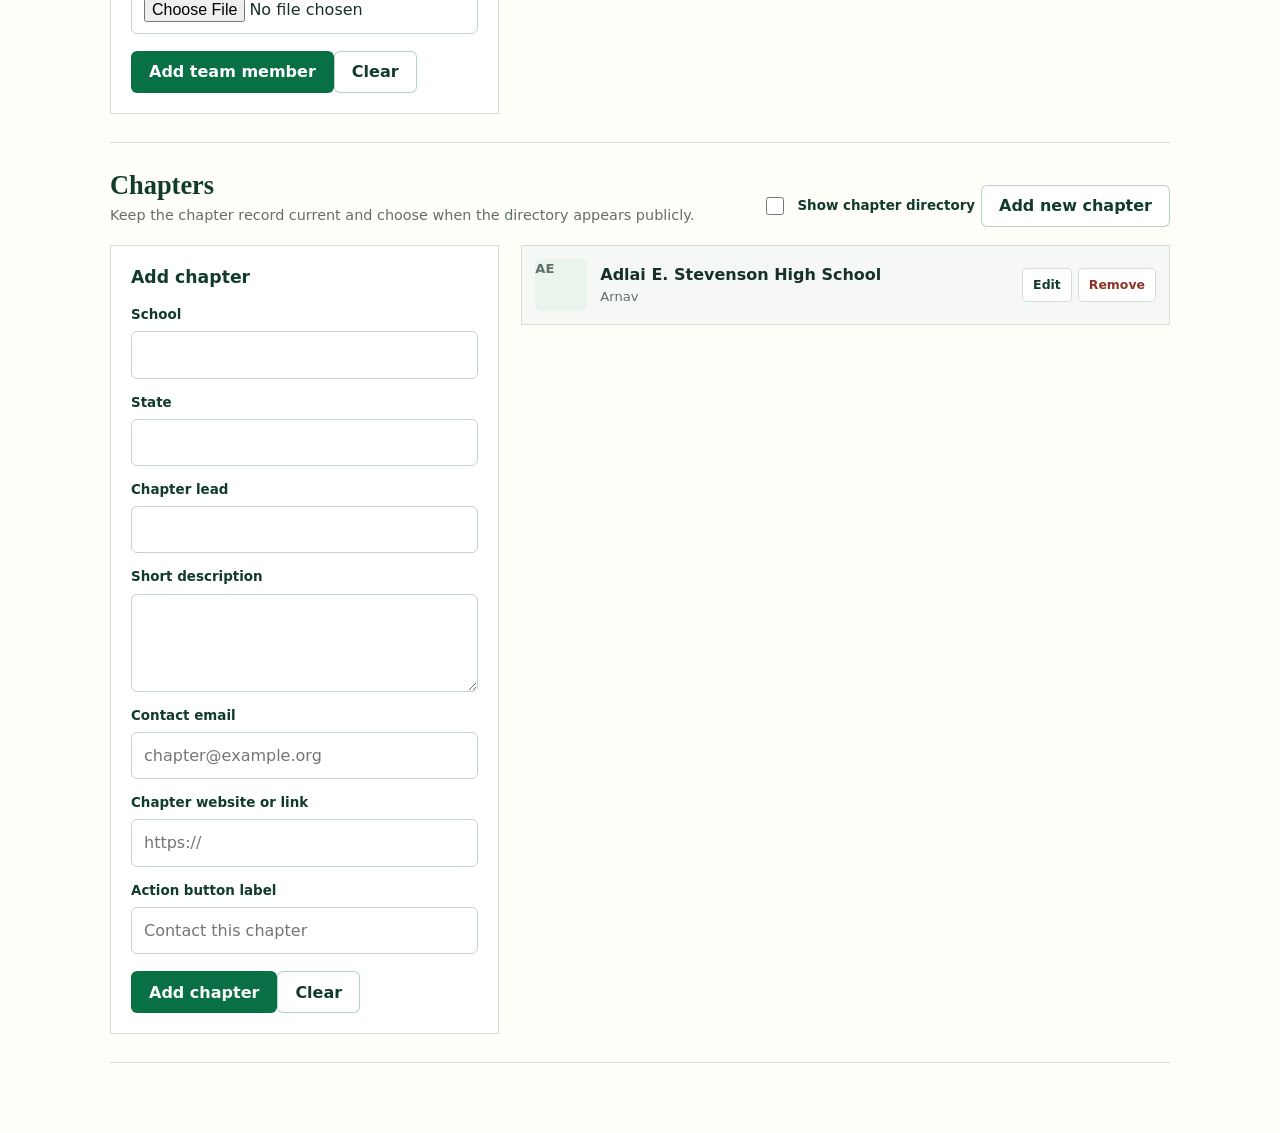
==== commit 95ea34f0: "Add favicon to the content studio" ====
--- a/admin.html
+++ b/admin.html
@@ -4,6 +4,7 @@
   <meta charset="UTF-8">
   <meta name="viewport" content="width=device-width, initial-scale=1.0">
   <title>HSIPA Content Studio</title>
+  <link rel="icon" type="image/png" sizes="64x64" href="assets/favicon.png">
   <link rel="stylesheet" href="styles.css">
   <style>
     .admin-shell { width: min(1060px, calc(100% - 36px)); margin: 0 auto; padding: 40px 0 70px; }
--- a/styles.css
+++ b/styles.css
@@ -1,4 +1,5 @@
 :root {
+  --header-offset: 92px;
   --pine: #087044;
   --pine-dark: #113b2b;
   --ink: #183127;
@@ -15,7 +16,7 @@
 }
 
 * { box-sizing: border-box; }
-html { scroll-behavior: smooth; }
+html { scroll-behavior: smooth; scroll-padding-top: var(--header-offset); }
 body {
   margin: 0;
   color: var(--ink);
@@ -39,24 +40,27 @@
 }
 
 .nav {
+  position: relative;
   display: flex;
   align-items: center;
   justify-content: space-between;
-  gap: 24px;
-  width: min(1160px, calc(100% - 40px));
-  min-height: 70px;
+  gap: 32px;
+  width: min(1240px, calc(100% - 48px));
+  min-height: 76px;
   margin: 0 auto;
 }
 
-.brand { display: flex; align-items: center; gap: 11px; min-width: 210px; color: var(--pine-dark); }
+.brand { display: flex; align-items: center; gap: 11px; min-width: 220px; color: var(--pine-dark); }
 .brand-logo { width: 40px; height: 40px; border: 1px solid var(--line); border-radius: 50%; object-fit: cover; }
 .brand-text { display: grid; gap: 1px; line-height: 1.1; }
 .brand-text span:first-child { font-size: 0.95rem; font-weight: 850; }
 .brand-text span:last-child { color: var(--muted); font-size: 0.66rem; font-weight: 760; text-transform: uppercase; }
-.nav-links { display: flex; align-items: center; gap: 3px; color: var(--muted); font-size: 0.84rem; font-weight: 760; }
-.nav-links > a:not(.button) { padding: 8px 9px; border-bottom: 2px solid transparent; }
-.nav-links > a:not(.button):hover { color: var(--pine-dark); border-bottom-color: var(--pine); background: var(--mist); }
-.nav-links .nav-cta { margin-left: 8px; }
+.nav-links { display: flex; align-items: center; gap: 15px; color: var(--muted); font-size: 0.88rem; font-weight: 760; }
+.nav-toggle { display: none; }
+.nav-sections { display: flex; align-items: center; gap: 3px; }
+.nav-sections a { padding: 8px 10px; border-bottom: 2px solid transparent; }
+.nav-sections a:hover, .nav-sections a:focus-visible { color: var(--pine-dark); border-bottom-color: var(--pine); background: var(--mist); outline: none; }
+.nav-links .nav-cta { flex: 0 0 auto; }
 .text-link:hover, .text-button:hover, .footer a:hover { color: var(--pine-dark); }
 
 .button {
@@ -72,10 +76,11 @@
   transition: transform 160ms ease, background 160ms ease, border-color 160ms ease;
 }
 .button:hover { transform: translateY(-1px); }
+.button:disabled { cursor: wait; opacity: 0.62; transform: none; }
 .button.primary { color: var(--white); background: var(--pine); }
 .button.primary:hover { background: var(--pine-dark); }
 .button.secondary { color: var(--pine-dark); border-color: rgba(8, 112, 68, 0.3); background: var(--white); }
-.nav-cta { min-height: 38px; padding-inline: 14px; color: var(--white) !important; }
+.nav-cta { min-height: 42px; padding-inline: 17px; color: var(--white) !important; }
 
 .hero { border-bottom: 1px solid var(--line); background: var(--mist); }
 .hero-inner {
@@ -88,10 +93,8 @@
   padding: 74px 0 58px;
 }
 .hero-content { max-width: 750px; }
-.kicker { margin: 0 0 14px; color: var(--pine); font-size: 0.74rem; font-weight: 900; text-transform: uppercase; }
-.kicker::before { display: inline-block; width: 8px; height: 8px; margin: 0 9px 1px 0; border: 2px solid var(--pine); content: ""; background: var(--yellow); }
+.kicker { margin: 0 0 12px; color: var(--pine); font-size: 0.74rem; font-weight: 900; text-transform: uppercase; }
 .kicker.light { color: #d9eee3; }
-.kicker.light::before { border-color: #d9eee3; }
 h1, h2, h3, p { margin-top: 0; }
 h1, h2 { color: var(--pine-dark); font-family: Georgia, "Times New Roman", serif; font-weight: 700; letter-spacing: 0; }
 h1 { max-width: 760px; margin-bottom: 20px; font-size: clamp(2.6rem, 5.2vw, 4.7rem); line-height: 1; }
@@ -101,6 +104,11 @@
 .hero-actions { display: flex; flex-wrap: wrap; gap: 10px; margin-top: 28px; }
 .hero-logo { display: grid; place-items: center; aspect-ratio: 1; padding: 24px; border: 1px solid rgba(8, 112, 68, 0.18); border-radius: 8px; background: var(--white); box-shadow: var(--shadow); }
 .hero-logo img { width: min(94%, 350px); border-radius: 50%; }
+.hero-content > .kicker { animation: rise-in 480ms 60ms ease-out both; }
+.hero-content > h1 { animation: rise-in 560ms 120ms ease-out both; }
+.hero-content > .hero-copy { animation: rise-in 560ms 190ms ease-out both; }
+.hero-content > .hero-actions { animation: rise-in 560ms 260ms ease-out both; }
+.hero-logo { animation: logo-in 640ms 180ms ease-out both; }
 .founding-bar { display: flex; align-items: center; justify-content: space-between; gap: 30px; width: min(1160px, calc(100% - 40px)); margin: 0 auto; padding: 17px 0 19px; border-top: 1px solid rgba(8, 112, 68, 0.18); }
 .founding-bar > div { display: flex; align-items: baseline; gap: 12px; }
 .founding-label { color: var(--pine); font-size: 0.72rem; font-weight: 900; text-transform: uppercase; }
@@ -151,21 +159,23 @@
 .roadmap-item:nth-child(4) { border-left-color: var(--clay); }
 .roadmap-item > span { display: block; margin-bottom: 11px; color: var(--pine); font-size: 0.7rem; font-weight: 900; text-transform: uppercase; }
 
-.directory-grid, .partners-grid { display: grid; grid-template-columns: repeat(3, minmax(0, 1fr)); gap: 12px; }
+.directory-grid { display: grid; grid-template-columns: repeat(3, minmax(0, 1fr)); gap: 12px; }
+.partners-grid { display: grid; grid-template-columns: repeat(2, minmax(0, 1fr)); gap: 14px; }
 .directory-item { padding: 21px; }
 .directory-item > span { display: block; margin-bottom: 13px; color: var(--pine); font-size: 0.72rem; font-weight: 900; text-transform: uppercase; }
 .directory-item p + p { margin-top: 8px; }
 .directory-actions { display: flex; flex-wrap: wrap; gap: 8px; margin-top: 17px; }
 .directory-actions .button { min-height: 38px; padding-inline: 13px; font-size: 0.84rem; }
-.partner { display: grid; grid-template-columns: 58px 1fr; gap: 15px; align-items: center; min-height: 120px; padding: 17px; }
-.partner-mark, .partner-logo { width: 58px; height: 58px; border-radius: 6px; object-fit: contain; }
-.partner-mark { display: grid; place-items: center; color: var(--pine-dark); background: var(--mint); font-size: 0.84rem; font-weight: 900; }
+.partner { display: grid; grid-template-columns: 108px 1fr; gap: 20px; align-items: center; min-height: 148px; padding: 21px; }
+.partner-mark, .partner-logo { width: 108px; height: 82px; border: 1px solid var(--line); border-radius: 6px; object-fit: contain; }
+.partner-logo { padding: 5px; background: var(--white); }
+.partner-mark { display: grid; place-items: center; color: var(--pine-dark); background: var(--mint); font-size: 1rem; font-weight: 900; }
 .text-link { display: inline-flex; margin-top: 13px; color: var(--pine); font-size: 0.88rem; font-weight: 850; }
 .text-button { display: inline-flex; margin-top: 13px; padding: 0; border: 0; cursor: pointer; color: var(--pine); background: transparent; font: inherit; font-size: 0.88rem; font-weight: 850; }
 
-.team-card { padding: 22px; }
-.avatar { display: grid; place-items: center; width: 56px; height: 56px; margin-bottom: 16px; border-radius: 50%; color: var(--white); background: var(--pine); font-size: 1.08rem; font-weight: 900; }
-.avatar.photo { object-fit: cover; }
+.team-card { padding: 26px; }
+.avatar { display: grid; place-items: center; width: 112px; height: 112px; margin-bottom: 20px; border: 1px solid var(--line); border-radius: 50%; color: var(--white); background: var(--pine); font-size: 1.5rem; font-weight: 900; }
+.avatar.photo { object-fit: cover; object-position: center; }
 .role { display: block; margin-bottom: 10px; color: var(--clay); font-size: 0.7rem; font-weight: 900; text-transform: uppercase; }
 .join-team-strip { display: flex; align-items: center; justify-content: space-between; gap: 28px; margin-top: 16px; padding: 20px 22px; border: 1px solid var(--line); background: var(--white); }
 .join-team-strip strong { color: var(--pine-dark); }
@@ -183,6 +193,7 @@
 .form-grid { display: grid; grid-template-columns: repeat(2, minmax(0, 1fr)); gap: 13px; }
 .field { display: grid; gap: 6px; }
 .field.full { grid-column: 1 / -1; }
+.hp-field { position: absolute; left: -10000px; width: 1px; height: 1px; overflow: hidden; }
 label { color: var(--pine-dark); font-size: 0.84rem; font-weight: 820; }
 label span { color: var(--muted); font-weight: 600; }
 input, textarea, select { width: 100%; border: 1px solid #c5d4cb; border-radius: 6px; padding: 10px 12px; color: var(--ink); background: var(--white); }
@@ -200,6 +211,34 @@
 .dialog-header h2 { font-size: clamp(1.65rem, 4vw, 2.25rem); }
 .dialog-close { display: grid; flex: 0 0 38px; place-items: center; width: 38px; height: 38px; border: 1px solid var(--line); border-radius: 5px; cursor: pointer; color: var(--pine-dark); background: var(--mist); font-size: 1.35rem; line-height: 1; }
 .dialog-context { margin: 0 0 18px; color: var(--muted); font-size: 0.92rem; }
+.contact-dialog[open] .contact-dialog-panel { animation: dialog-in 220ms ease-out both; }
+
+.reveal-item { opacity: 0; transform: translateY(14px); transition: opacity 520ms ease, transform 520ms ease, border-color 180ms ease, box-shadow 180ms ease; }
+.reveal-item.is-visible { opacity: 1; transform: translateY(0); }
+
+@media (hover: hover) {
+  .mission-card:hover, .track:hover, .partner:hover, .team-card:hover, .directory-item:hover { border-color: rgba(8, 112, 68, 0.34); box-shadow: 0 12px 28px rgba(17, 59, 43, 0.09); transform: translateY(-3px); }
+}
+
+@keyframes rise-in {
+  from { opacity: 0; transform: translateY(12px); }
+  to { opacity: 1; transform: translateY(0); }
+}
+
+@keyframes logo-in {
+  from { opacity: 0; transform: translateY(12px) scale(0.98); }
+  to { opacity: 1; transform: translateY(0) scale(1); }
+}
+
+@keyframes dialog-in {
+  from { opacity: 0; transform: translateY(8px) scale(0.985); }
+  to { opacity: 1; transform: translateY(0) scale(1); }
+}
+
+@keyframes menu-item-in {
+  from { opacity: 0; transform: translateY(-5px); }
+  to { opacity: 1; transform: translateY(0); }
+}
 
 .footer { border-top: 1px solid var(--line); background: var(--pine-dark); }
 .footer-inner { display: flex; align-items: center; justify-content: space-between; gap: 20px; width: min(1160px, calc(100% - 40px)); margin: 0 auto; padding: 25px 0; color: #d8e9df; font-size: 0.82rem; }
@@ -207,28 +246,97 @@
 .footer strong { color: var(--white); }
 .footer a { color: #d8e9df; font-weight: 800; }
 
-@media (max-width: 960px) {
-  .nav { align-items: flex-start; flex-direction: column; gap: 10px; padding: 11px 0; }
-  .nav-links { width: 100%; gap: 3px; overflow-x: auto; padding-bottom: 2px; }
-  .nav-links a { white-space: nowrap; }
+@media (max-width: 1060px) {
+  :root { --header-offset: 82px; }
+  .nav { gap: 20px; width: min(100% - 36px, 1160px); min-height: 68px; }
+  .brand { min-width: 0; }
+  .nav-toggle {
+    display: grid;
+    flex: 0 0 42px;
+    gap: 5px;
+    place-content: center;
+    width: 42px;
+    height: 42px;
+    padding: 0;
+    border: 1px solid var(--line);
+    border-radius: 6px;
+    cursor: pointer;
+    background: var(--white);
+  }
+  .nav-toggle span { width: 19px; height: 2px; border-radius: 2px; background: var(--pine-dark); transition: transform 160ms ease, opacity 160ms ease; }
+  .nav-toggle:hover, .nav-toggle:focus-visible { border-color: var(--pine); outline: 3px solid rgba(8, 112, 68, 0.1); }
+  .nav-toggle[aria-expanded="true"] span:nth-child(1) { transform: translateY(7px) rotate(45deg); }
+  .nav-toggle[aria-expanded="true"] span:nth-child(2) { opacity: 0; }
+  .nav-toggle[aria-expanded="true"] span:nth-child(3) { transform: translateY(-7px) rotate(-45deg); }
+  .nav-links {
+    position: absolute;
+    top: calc(100% + 1px);
+    right: 0;
+    left: 0;
+    display: flex;
+    align-items: stretch;
+    flex-direction: column;
+    gap: 10px;
+    padding: 12px;
+    border: 1px solid var(--line);
+    border-top: 0;
+    border-radius: 0 0 7px 7px;
+    background: var(--paper);
+    box-shadow: 0 18px 34px rgba(17, 59, 43, 0.14);
+    opacity: 0;
+    pointer-events: none;
+    transform: translateY(-9px) scale(0.99);
+    transform-origin: top;
+    visibility: hidden;
+    transition: opacity 180ms ease, transform 220ms ease, visibility 0s linear 220ms;
+  }
+  .nav-links.is-open { opacity: 1; pointer-events: auto; transform: translateY(0) scale(1); visibility: visible; transition-delay: 0s; }
+  .nav-links.is-open .nav-sections a, .nav-links.is-open .nav-cta { animation: menu-item-in 240ms ease-out both; }
+  .nav-links.is-open .nav-sections a:nth-child(2) { animation-delay: 25ms; }
+  .nav-links.is-open .nav-sections a:nth-child(3) { animation-delay: 50ms; }
+  .nav-links.is-open .nav-sections a:nth-child(4) { animation-delay: 75ms; }
+  .nav-links.is-open .nav-sections a:nth-child(5) { animation-delay: 100ms; }
+  .nav-links.is-open .nav-cta { animation-delay: 125ms; }
+  .nav-sections { align-items: stretch; flex-direction: column; gap: 2px; width: 100%; }
+  .nav-sections a { width: 100%; padding: 10px 12px; border-bottom-color: transparent; border-radius: 4px; }
+  .nav-cta { width: 100%; }
   .hero-inner, .statement-inner, .section-header, .chapter-layout, .join-layout { grid-template-columns: 1fr; }
   .hero-inner { gap: 38px; padding: 54px 0 42px; }
-  .hero-logo { max-width: 420px; }
+  .hero-logo { justify-self: center; width: min(380px, 72vw); max-width: none; padding: 18px; }
   .section-header { gap: 18px; }
-  .tracks-grid, .partners-grid, .directory-grid { grid-template-columns: repeat(2, minmax(0, 1fr)); }
+  .tracks-grid, .directory-grid { grid-template-columns: repeat(2, minmax(0, 1fr)); }
 }
 
 @media (max-width: 680px) {
+  :root { --header-offset: 74px; }
   .nav, .hero-inner, .founding-bar, .statement-inner, .section, .footer-inner { width: min(100% - 28px, 1160px); }
+  .nav { min-height: 62px; }
+  .brand { gap: 9px; }
+  .brand-logo { width: 36px; height: 36px; }
   .brand-text span:last-child { display: none; }
-  .nav-links { font-size: 0.82rem; }
-  h1 { font-size: 2.65rem; }
-  .hero-logo { max-width: 320px; }
+  .nav-links { font-size: 0.84rem; }
+  h1 { font-size: 2.45rem; line-height: 1.04; }
+  .hero-inner { gap: 32px; padding: 46px 0 36px; }
+  .hero-logo { display: none; }
+  .hero-actions { align-items: stretch; flex-direction: column; }
+  .hero-actions .button { width: 100%; }
+  .argument-list { padding-inline: 10px; }
   .founding-bar, .founding-bar > div, .join-team-strip, .contact-panel { align-items: flex-start; flex-direction: column; gap: 7px; }
   .statement-inner, .section { padding: 54px 0; }
   .mission-grid, .team-grid, .tracks-grid, .partners-grid, .directory-grid, .roadmap, .form-grid { grid-template-columns: 1fr; }
   .field.full { grid-column: auto; }
-  .partner { grid-template-columns: 50px 1fr; }
-  .partner-mark, .partner-logo { width: 50px; height: 50px; }
+  .partner { grid-template-columns: 78px 1fr; gap: 15px; min-height: 126px; padding: 17px; }
+  .partner-mark, .partner-logo { width: 78px; height: 64px; }
+  .avatar { width: 92px; height: 92px; }
   .footer-inner { align-items: flex-start; flex-direction: column; }
 }
+
+@media (max-width: 420px) {
+  .contact-dialog-panel { padding: 20px; }
+}
+
+@media (prefers-reduced-motion: reduce) {
+  html { scroll-behavior: auto; }
+  *, *::before, *::after { animation-duration: 0.01ms !important; animation-delay: 0ms !important; scroll-behavior: auto !important; transition-duration: 0.01ms !important; }
+  .reveal-item { opacity: 1; transform: none; }
+}
